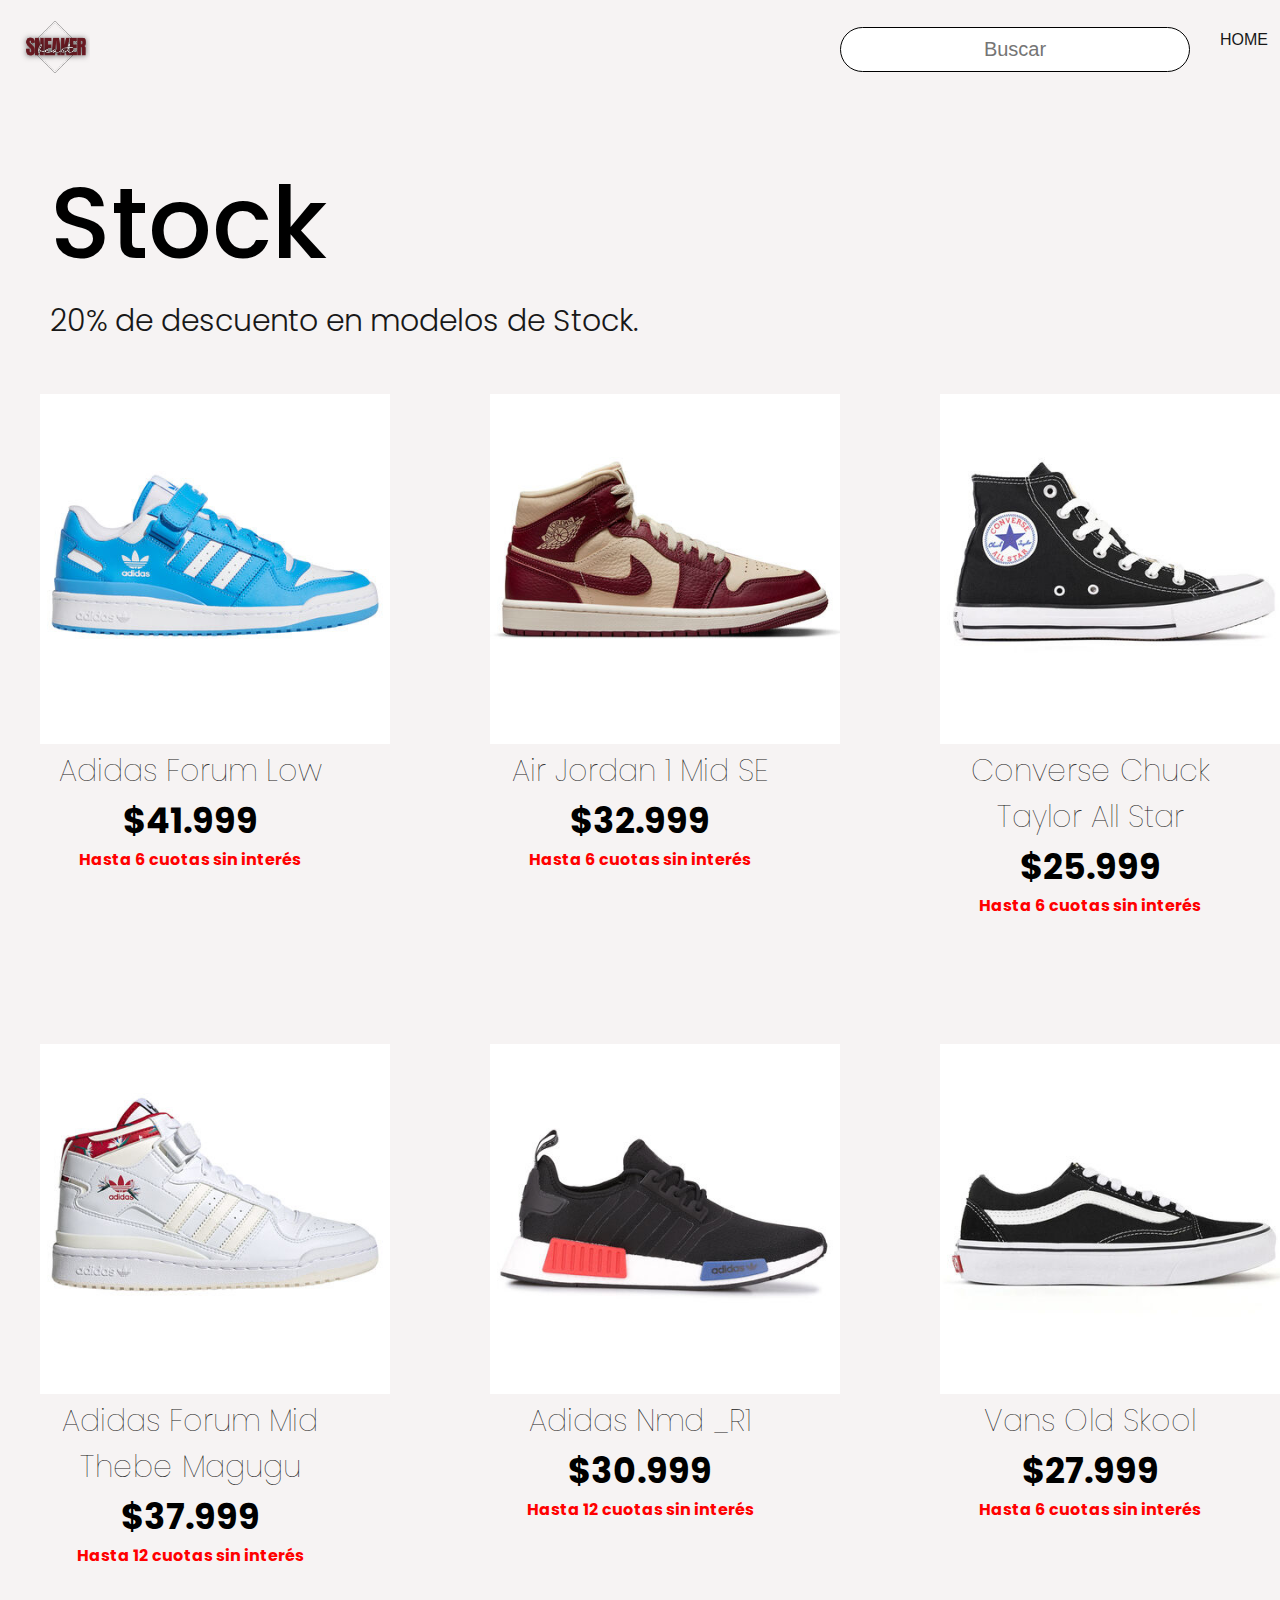
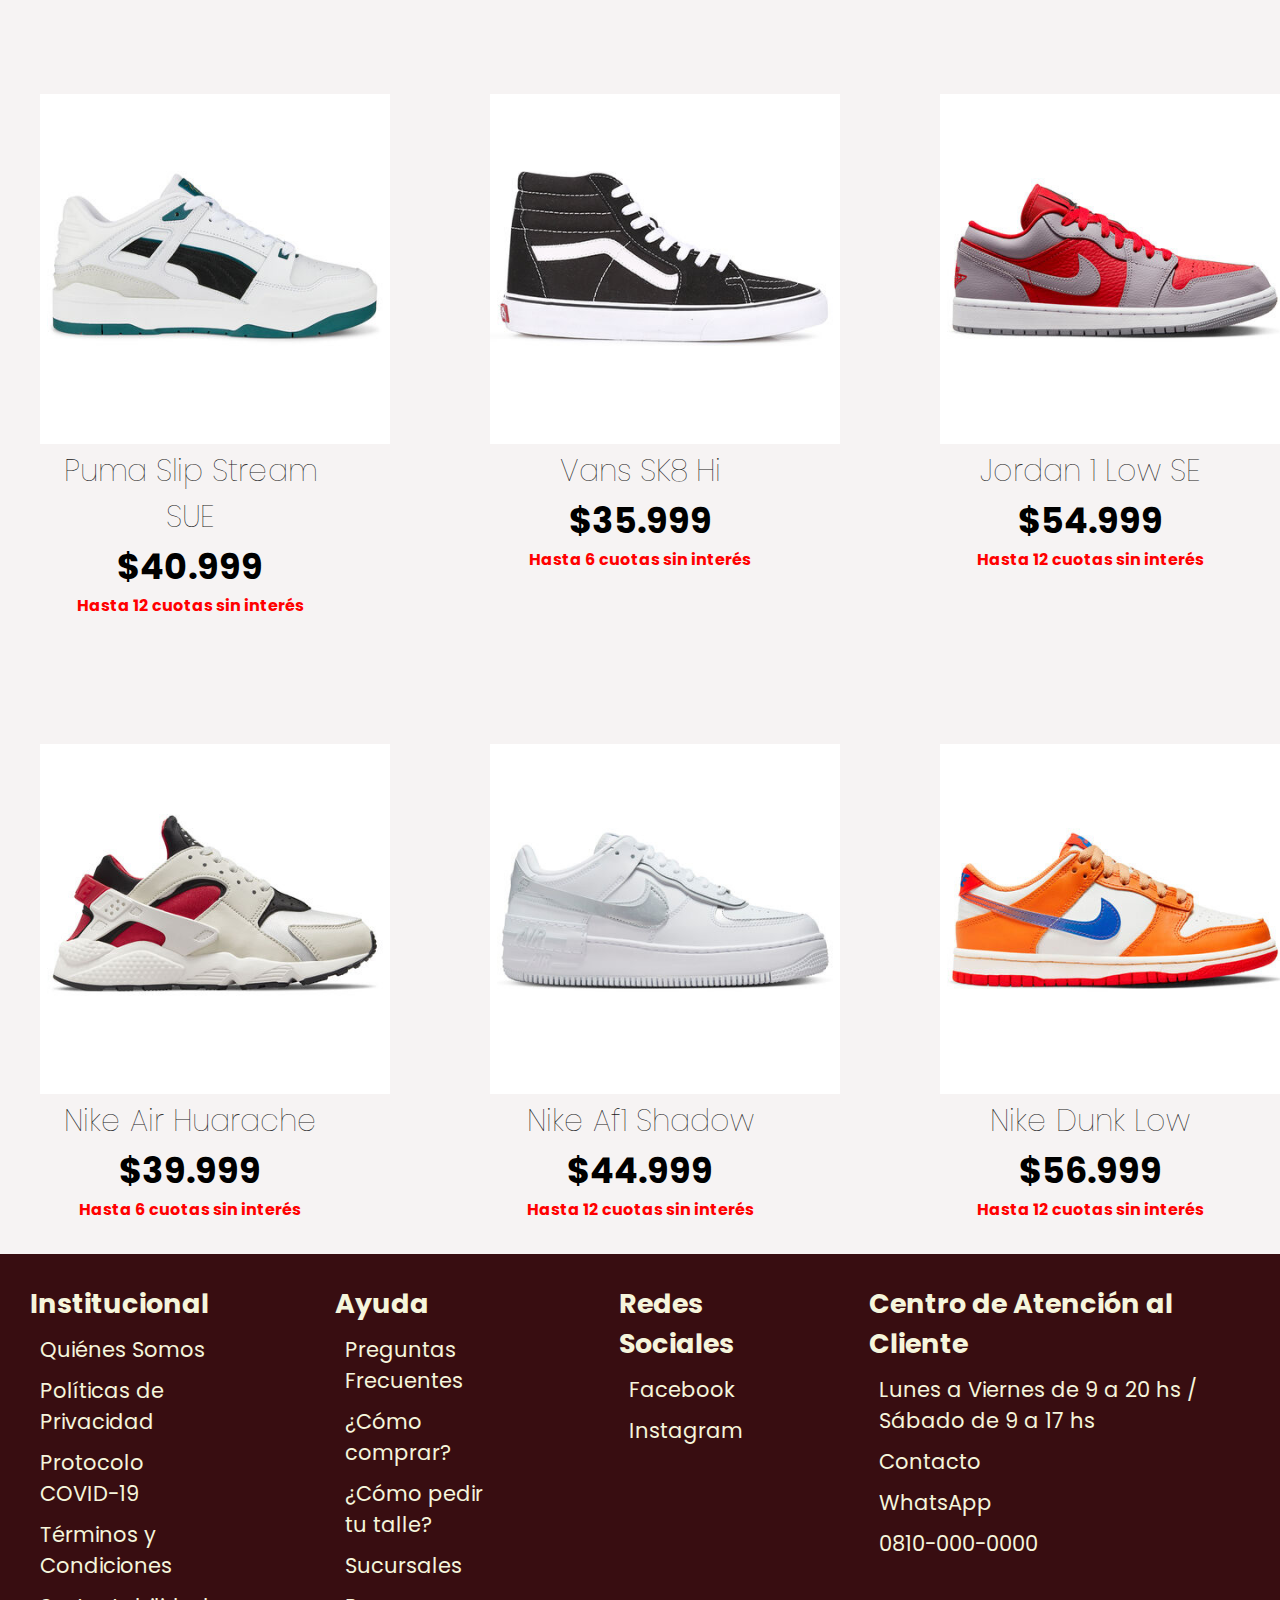
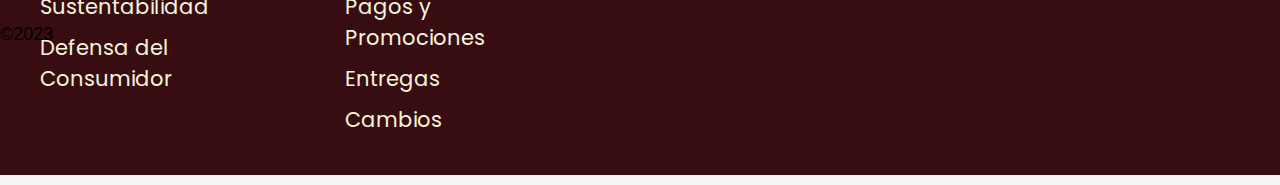
==== pages/colec.html @ 3ce3db35 "Agregamos pagina" ====
<!DOCTYPE html>
<html lang="en">
<head>
    <meta charset="UTF-8">
    <meta http-equiv="X-UA-Compatible" content="IE=edge">
    <meta name="viewport" content="width=device-width, initial-scale=1.0">
    <title>Colecciones</title>
    <link rel="shortcut icon" href="../img/SNEAKER.png" type="image/x-icon">
    <link rel="stylesheet" href="../sass/main.css">
    <link rel="stylesheet" href="../css/style.css">
    <link rel="preconnect" href="https://fonts.googleapis.com">
    <link rel="preconnect" href="https://fonts.gstatic.com" crossorigin>
    <link href="https://fonts.googleapis.com/css2?family=Chelsea+Market&family=Josefin+Sans:wght@300;400;600&family=Patrick+Hand+SC&family=Phudu:wght@400;500;600&family=Poppins:wght@300;600&family=Rampart+One&display=swap" rel="stylesheet">
    <link rel="stylesheet" href="https://cdnjs.cloudflare.com/ajax/libs/font-awesome/6.3.0/css/all.min.css" integrity="sha512-SzlrxWUlpfuzQ+pcUCosxcglQRNAq/DZjVsC0lE40xsADsfeQoEypE+enwcOiGjk/bSuGGKHEyjSoQ1zVisanQ==" crossorigin="anonymous" referrerpolicy="no-referrer" />
    <link href="https://cdn.jsdelivr.net/npm/bootstrap@5.3.0-alpha1/dist/css/bootstrap.min.css" rel="stylesheet" integrity="sha384-GLhlTQ8iRABdZLl6O3oVMWSktQOp6b7In1Zl3/Jr59b6EGGoI1aFkw7cmDA6j6gD" crossorigin="anonymous">
</head>
<body>
    <header>
        <nav>
            <ul class="nav-bar">
               <li class="logo"><a href="#"><img src="../img/SNEAKER.png" alt=""></a></li>
               <input type="checkbox" id="check">
               <li class="buscador">
                 <div class="buscar">
                     <input type="text" placeholder="Buscar">
                     <div class="btn">
                       <i class="fa-solid fa-magnifying-glass"></i>
                     </div>
                 </div>
               </li>
               <span class="menu">
                 <li><a href="../index.html" >Home</a></li>
                 <li><a href="../pages/colec.html" >Colecciones</a></li>
                 <li><a href="../pages/noved.html" >Novedades</a></li>
                 <li><a href="../pages/nosotros.html" >Nosotros</a></li>
                 <li><a href="">Iniciar Sesión</a></li>
                 <label for="check" class="close-menu"><i class="fas fa-times"></i></label>
               </span>
               <label for="check" class="open-menu"><i class="fas fa-bars"></i></label>
            </ul>
        </nav>
    </header>
    <div class="stock">
        <h2>Stock</h2>
        <p>20% de descuento en modelos de Stock.</p>
    </div>
    <section class="grid-cont">
        <div>
            <img src="../img/AdidasForumLow.jpeg" alt="">
            <h3>Adidas Forum Low</h3>
            <h4>$41.999</h4>
            <p>Hasta 6 cuotas sin interés</p>
        </div>
        <div>
            <img src="../img/AirJordan1MidSE.jpeg" alt="">
            <h3>Air Jordan 1 Mid SE</h3>
            <h4>$32.999</h4>
            <p>Hasta 6 cuotas sin interés</p>
        </div>
        <div>
            <img src="../img/ConverseChuckTaylorAllStar.jpeg" alt="">
            <h3>Converse Chuck Taylor All Star</h3>
            <h4>$25.999</h4>
            <p>Hasta 6 cuotas sin interés</p>
        </div>
        <div>
            <img src="../img/AdidasForumMidThebeMagugu.jpeg" alt="">
            <h3>Adidas Forum Mid Thebe Magugu</h3>
            <h4>$37.999</h4>
            <p>Hasta 12 cuotas sin interés</p>
        </div>
        <div>
            <img src="../img/AdidasNmd_R1.jpeg" alt="">
            <h3>Adidas Nmd _R1</h3>
            <h4>$30.999</h4>
            <p>Hasta 12 cuotas sin interés</p>
        </div>
        <div>
            <img src="../img/VansOldSkoolSneaker.jpeg" alt="">
            <h3>Vans Old Skool</h3>
            <h4>$27.999</h4>
            <p>Hasta 6 cuotas sin interés</p>
        </div>
        <div>
            <img src="../img/PumaSlipstreamSue.jpeg" alt="">
            <h3>Puma Slip Stream SUE</h3>
            <h4>$40.999</h4>
            <p>Hasta 12 cuotas sin interés</p>
        </div>
        <div>
            <img src="../img/VansSK8Hi.jpeg" alt="">
            <h3>Vans SK8 Hi</h3>
            <h4>$35.999</h4>
            <p>Hasta 6 cuotas sin interés</p>
        </div>
        <div>
            <img src="../img/Jordan1LowSE.jpeg" alt="">
            <h3>Jordan 1 Low SE</h3>
            <h4>$54.999</h4>
            <p>Hasta 12 cuotas sin interés</p>
        </div>
        <div>
            <img src="../img/NikeAirHuarache.jpeg" alt="">
            <h3>Nike Air Huarache</h3>
            <h4>$39.999</h4>
            <p>Hasta 6 cuotas sin interés</p>
        </div>
        <div>
            <img src="../img/NikeAf1Shadow.jpeg" alt="">
            <h3>Nike Af1 Shadow</h3>
            <h4>$44.999</h4>
            <p>Hasta 12 cuotas sin interés</p>
        </div>
        <div>
            <img src="../img/NikeDunkLow.jpeg" alt="">
            <h3>Nike Dunk Low</h3>
            <h4>$56.999</h4>
            <p>Hasta 12 cuotas sin interés</p>
        </div>
        
    </section>

    <footer>
        <div > 
          <h3>Institucional</h4>
          <ul>
            <li><a href="#" #="">Quiénes Somos</a></li>
            <li><a href="#" #="">Políticas de Privacidad</a></li>
            <li><a href="#" #="">Protocolo COVID-19</a></li>
            <li><a href="#" #="">Términos y Condiciones</a></li>
            <li><a href="#" #="">Sustentabilidad</a></li>
            <li><a href="#" #="">Defensa del Consumidor</a></li>
          </ul>
        </div>
        <div >
          <h3>Ayuda</h4>
          <ul>
            <li><a href="#" #="">Preguntas Frecuentes</a></li>
            <li><a href="#" #="">¿Cómo comprar?</a></li>
            <li><a href="#" #="">¿Cómo pedir tu talle?</a></li>
            <li><a href="#" #="">Sucursales</a></li>
            <li><a href="#" #="">Pagos y Promociones</a></li>
            <li><a href="#" #="">Entregas</a></li>
            <li><a href="#" #="">Cambios</a></li>
          </ul>
          
        </div>
        <div >
          <h3>Redes Sociales</h3>
          <ul>
            <li><a href="www.facebook.com" #="">Facebook</a></li>
            <li><a href="www.instagram.com" #="">Instagram</a></li>
          </ul>
          
        </div>
        <div >
          <h3>Centro de Atención al Cliente</h3>
          <ul>
            <li><a href="#" #="">Lunes a Viernes de 9 a 20 hs / Sábado de 9 a 17 hs</a></li>
            <li><a href="#" #="">Contacto</a></li>
            <li><a href="#" #="">WhatsApp</a></li>
            <li><a href="#" #="">0810-000-0000</a></li>
          </ul>
          
        </div>

        <p>&copy;2023</p>

    </footer>

    <script src="https://cdn.jsdelivr.net/npm/bootstrap@5.3.0-alpha1/dist/js/bootstrap.bundle.min.js" integrity="sha384-w76AqPfDkMBDXo30jS1Sgez6pr3x5MlQ1ZAGC+nuZB+EYdgRZgiwxhTBTkF7CXvN" crossorigin="anonymous"></script>
</body>
</html>
---- sass/main.css ----
body {
  background-color: #f6f3f3 !important;
}
body div.buscar input {
  width: 350px;
  height: 45px;
  padding: 0;
  margin-left: 750px;
  font-size: 20px;
  outline: none;
  border: 1px solid black;
  border-radius: 50px;
  transition: all 0.5s ease;
  text-align: center;
}
body div.buscar .btn {
  position: absolute;
  margin-left: -45px;
  width: 45px;
  height: 45px;
  line-height: 45px;
  text-align: center;
  color: bisque;
  font-size: 20px;
  border-radius: 45%;
  cursor: pointer;
}
body div.buscar .btn i {
  position: absolute;
  margin-left: -10px;
  margin-top: 5px;
  color: black;
}
body div.buscar .btn:hover i {
  transition: all 0.2s;
  color: red;
}
body section.container {
  display: flex;
  padding: 0;
  margin-top: 70px;
  align-items: center;
  justify-content: center;
  gap: 30px;
}
body section.container .home {
  padding: 5px;
  flex-direction: row;
  flex-wrap: nowrap;
}
body section.container .home img {
  width: 750px;
  height: auto;
}
body .promo-barra {
  margin: 100px 50px 100px 50px;
  background-color: #681921;
}
body .promo-barra h2 {
  color: #f6f3f3;
  font-family: "Poppins";
  font-size: 35px;
  padding-top: 40px;
  font-weight: bold;
  text-align: center;
}
body .promo-barra h3 {
  font-family: "Poppins";
  color: #f6f3f3;
  text-align: center;
}
body .promo-barra div.mail {
  display: flex;
  justify-content: center;
  gap: 20px;
}
body .promo-barra div.mail input {
  width: 400px;
  height: 40px;
  font-size: 20px;
  font-family: "Poppins";
  margin-top: 25px;
  margin-bottom: 35px;
}
body .promo-barra div.mail button {
  margin-top: 25px;
  margin-bottom: 35px;
  font-family: "Poppins";
  font-size: 19px;
}
body .banner-footer {
  margin: 50px 0;
}
body .banner-footer img {
  width: auto;
  height: 800px;
  padding-left: 100px;
}
body footer {
  background-color: #380d11;
  margin: 10px 0;
  display: flex;
  gap: 50px;
}
body footer p {
  position: absolute;
  padding-top: 370px;
  font-size: 18px;
}
body footer div {
  flex-direction: column;
  padding: 30px;
}
body footer div h3 {
  color: beige;
  font-family: "Poppins";
  font-size: 27px;
  font-weight: bold;
}
body footer div ul {
  list-style: none;
}
body footer div ul li {
  position: relative;
}
body footer div ul li a {
  display: block;
  text-decoration: none;
  font-size: 21px;
  font-family: "Poppins";
  color: beige;
  margin: 10px;
}
body footer div ul li a:hover {
  color: black;
  transition: all 0.2s ease-in-out;
}
body div.stock {
  padding: 50px;
  margin: auto;
}
body div.stock h2 {
  color: black;
  font-family: "Poppins";
  font-size: 100px;
  font-weight: 500;
  text-align: left;
}
body div.stock p {
  color: #181818;
  font-family: "Poppins";
  font-size: 30px;
  font-weight: 300;
  text-align: left;
}
body section.grid-cont {
  display: grid;
  grid-template-columns: 300px 300px 300px;
  grid-template-rows: 500px 500px 500px 500px;
  gap: 150px;
  justify-content: center;
}
body section.grid-cont div img {
  width: 350px;
  height: auto;
}
body section.grid-cont div h3 {
  color: #181818;
  font-family: "Poppins";
  font-size: 30px;
  font-weight: lighter;
  text-align: center;
}
body section.grid-cont div h4 {
  color: black;
  font-family: "Poppins";
  font-size: 35px;
  font-weight: bold;
  text-align: center;
}
body section.grid-cont div p {
  color: red;
  font-family: "Poppins";
  font-weight: bold;
  text-align: center;
  margin-bottom: 50px;
}
body div.noved {
  background-color: #181818;
  margin: 50px 100px 50px 100px;
  height: 80px;
}
body div.noved h1 {
  color: #f6f3f3;
  font-family: "Poppins";
  font-size: 40px;
  text-align: center;
  padding-top: 20px;
}
body div.noved h2 {
  background-color: pink;
  color: #181818;
  font-family: "Phudu";
  font-size: 80px;
  text-align: center;
  padding-top: 20px;
}
body section.pink {
  margin: 200px 10px 100px 10px;
  background-image: url(../img/JordanAf1ValentineDay.jpeg);
  background-size: cover;
}
body section.pink div {
  position: relative;
}
body section.pink div img {
  padding-left: 500px;
  width: auto;
  height: 900px;
}
body div.noved2 h2 {
  margin: 100px 10px 100px 10px;
  background-color: pink;
  color: #181818;
  text-align: center;
  font-family: "Phudu";
  font-size: 80px;
}
body section.red {
  margin: 200px 10px 100px 10px;
  background-image: url(../img/air-jordan-4-retro-metallic-red-CT8527-112_2.jpeg);
  background-size: cover;
}
body section.red div {
  position: relative;
}
body section.red div img {
  padding-left: 400px;
  width: 75%;
  height: auto;
}
body div.noved3 h2 {
  background-color: red;
  padding-top: 10px;
  color: #181818;
  font-family: "Phudu";
  font-size: 80px;
  text-align: center;
}
body div.noved4 {
  margin: 100px 10px 100px 10px;
  background-color: red;
}
body div.noved4 h2 {
  color: #181818;
  padding-top: 10px;
  font-family: "Phudu";
  font-size: 80px;
  text-align: center;
}
body div.nosotros {
  margin: 50px;
}
body div.nosotros h1 {
  font-family: "Poppins";
  font-size: 50px;
  font-weight: bold;
}
body div.texto {
  margin: 90px 250px;
  text-align: justify;
}
body div.texto p {
  font-family: "Poppins";
  font-size: 21px;
}
body div.texto h5 {
  font-family: "Poppins";
  font-size: 33px;
}
body div.texto ul li {
  font-family: "Poppins";
  font-size: 21px;
}
body .form {
  font-family: "Poppins";
  min-height: 55vh;
  background-color: rgb(214, 209, 243);
  margin: 50px auto;
  width: 350px;
  height: 450px;
  padding: 50px 15px;
  border-radius: 10px;
  box-shadow: 0 5px 10px 2px;
  text-align: top center;
}
body .form .form_title h2 {
  font-size: 2rem;
  margin-bottom: 0.5em;
  text-align: center;
}
body .form .form_title .form_paragraph {
  font-weight: 300px;
  text-align: center;
}
body .form .form_container {
  margin-top: 125px;
  display: grid;
  gap: 2em;
}
body .form .form_container .form_group {
  position: relative;
  color: rgb(66, 65, 65);
}
body .form .form_container .form_group .form_input {
  width: 100px;
  background: none;
  color: rgb(124, 123, 123);
  font-size: 1rem;
  padding: 0.8em 0.3em;
  border: none;
  outline: none;
  border-bottom: 1px solid color;
  font-family: "Poppins";
}
body .form .form_container .form_group .form_label {
  color: black;
  cursor: pointer;
  position: absolute;
  top: 0;
  left: 5px;
  transform: translateY(10px);
  transition: all 0.5s, color, 3s;
}
body .form .form_container .form_group .form_line {
  position: absolute;
  bottom: 0;
  left: 0;
  width: 100%;
  height: 1px;
  background-color: #3866f2;
}
body .form .form_container .form_submit {
  background: #3866f2;
  color: white;
  font-family: "Poppins";
  font-weight: 300;
  font-size: 1rem;
  padding: 0.8em 0;
  border: none;
  border-radius: 0.5em;
}/*# sourceMappingURL=main.css.map */
---- css/style.css ----
* {
    box-sizing: border-box;
    margin: 0;
    padding: 0;
}

body{
    font-family: 'Lucida Sans Regular', 'Lucida Grande', 'Lucida Sans Unicode', Geneva, Verdana, sans-serif;
    --color1: #181818 ;
    --color2: #f6f3f3;
}
.nav-bar {
    width: 100%;
    display: flex;
    justify-content: space-between;
    align-items: center;
    list-style: none;
    position: relative;
    background-color: var(--color2);
    padding: 12px 20px;
}

.logo img {
    width: 70px;
}

.menu {
    display: flex;
}
.menu li {padding-left: 30px ;}
.menu li a {
    display: inline-block;
    text-decoration: none;
    color: var(--color1);
    text-align: center;
    transition: 0.15s ease-in-out;
    position: relative;
    text-transform: uppercase;

}
.menu li a::after {
    content: "";
    position: absolute;
    bottom: 0;
    left: 0;
    width: 0;
    height: 1px;
    background-color: var(--color1);
    transition: 0.15s ease-in-out;
}
.menu li a:hover:after {width: 100%;}
.open-menu , .close-menu {
    position: absolute;
    color: var(--color1);
    cursor: pointer;
    font-size: 1.5rem;
    display: none;
}
.open-menu {
    top: 50%;
    right: 20px;
    transform: translateY(-50%);
}
.close-menu {
    top: 20px;
    right: 20px;
}
#check {display: none;}

@media (max-width: 670px) {

    .menu {
        flex-direction: column;
        align-items: center;
        justify-content: center;
        width: 80%;
        height: 100vh;
        position: fixed;
        top: 0;
        right: -100%;
        z-index: 100;
        background-color: var(--color2);
        transition: all 0.2s ease-in-out;
    }
    .menu li {margin-top: 40px;}
    .menu li a {padding: 10px;}
    .open-menu , .close-menu {display: block;}
    #check:checked ~ .menu {right: 0;}

    /* QUIENES SOMOS*/

    .nosotros {text-align: center;}
    .texto {
        margin: 50px ;
        padding: 10px;
        text-align: justify;
    }

    .footer h5 {
        font-size: 40px;
    }
    .buscar {display: none;}

    .stock h2 {
        font-size: 50px;
    }
    .stock p {
        font-size: 20px;
    }
    .grid-cont {
        margin-left: -90px;
        grid-template-columns: 100px 100px;
        grid-template-rows: 200px 200px 200px 200px 200px;
        gap: 200px;
        
        

    }
    .grid-cont div img {
        width: 200px;
        height: auto;
    }
    .grid-cont div h3 {
        font-size: 20px;
        font-weight: bold;
        
    }
    .grid-cont div h3 {
        position: absolute;
        text-align: center;
        margin-top: 20px;

        margin-right: 100px;
        
    }
    .grid-cont div h4 {
        font-size: 30px;

    }
    .grid-cont div h4 {
        margin-top: 70px;
        margin-left: 50px;
    }
    .grid-cont div p {
        position: absolute;
    }

}
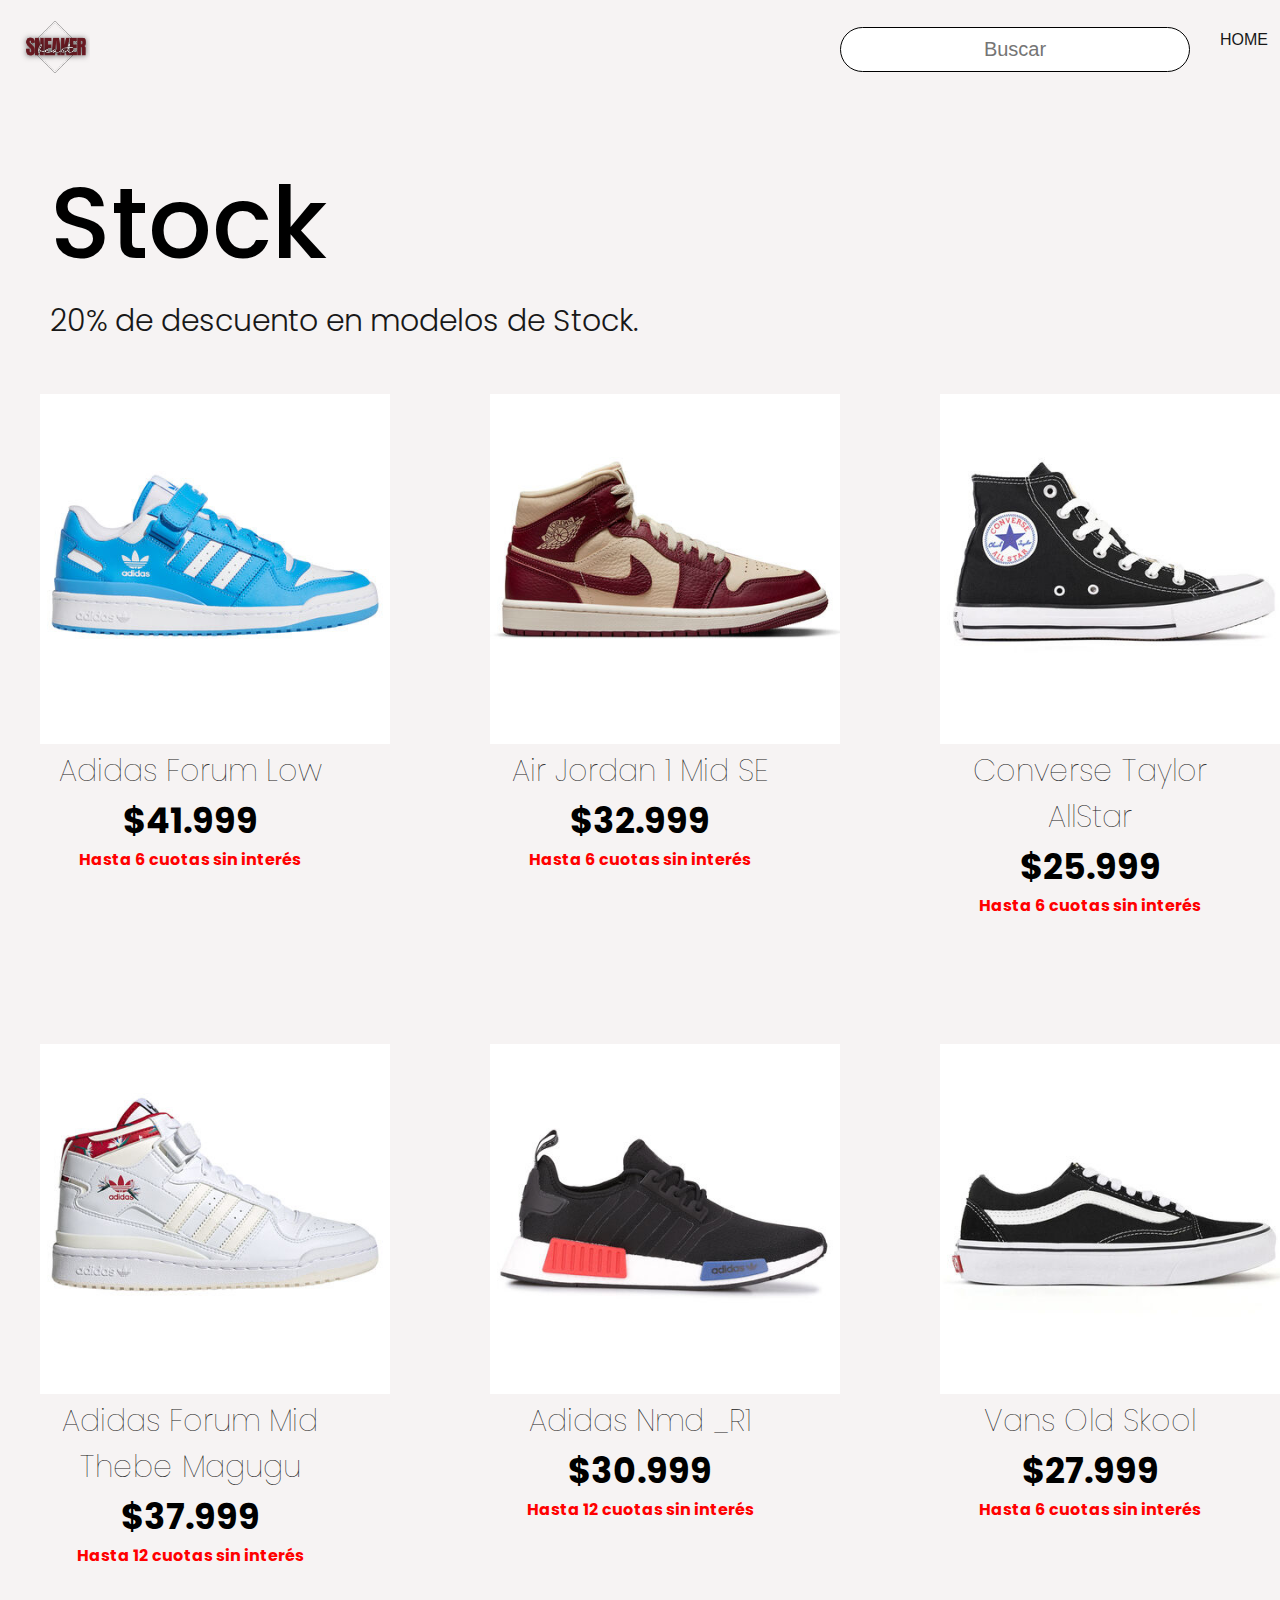
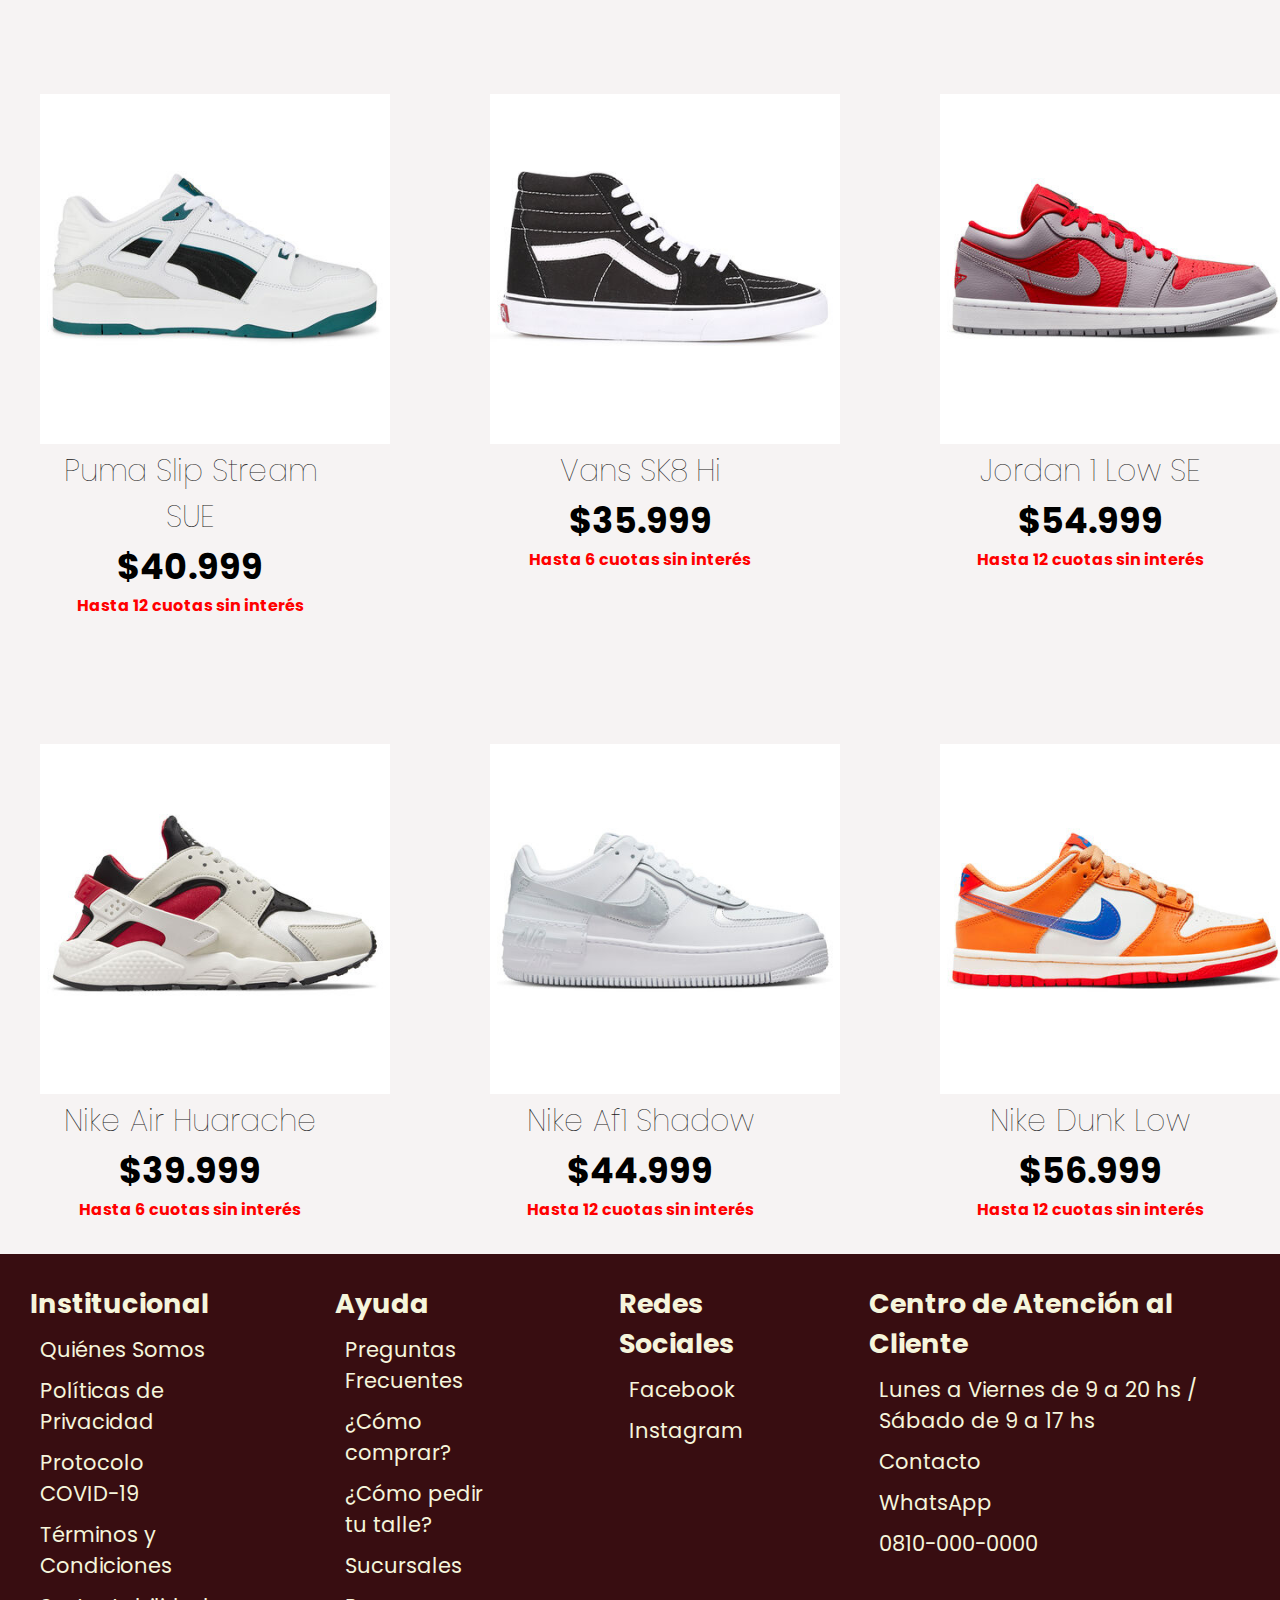
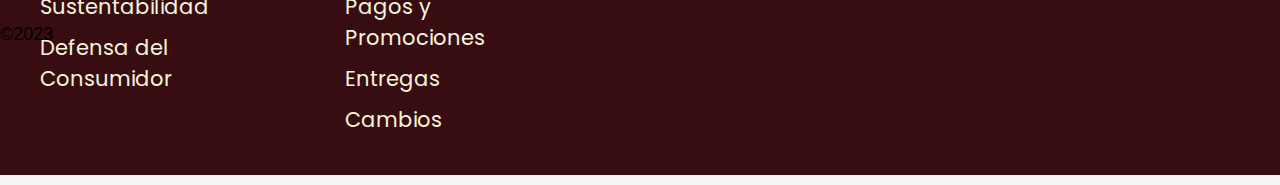
==== commit b1aff8f1: "intento de responsive" ====
--- a/pages/colec.html
+++ b/pages/colec.html
@@ -59,7 +59,7 @@
         </div>
         <div>
             <img src="../img/ConverseChuckTaylorAllStar.jpeg" alt="">
-            <h3>Converse Chuck Taylor All Star</h3>
+            <h3>Converse Taylor AllStar</h3>
             <h4>$25.999</h4>
             <p>Hasta 6 cuotas sin interés</p>
         </div>
--- a/sass/main.css
+++ b/sass/main.css
@@ -349,4 +349,35 @@
   padding: 0.8em 0;
   border: none;
   border-radius: 0.5em;
+}
+
+@media (max-width: 650px) {
+  .menu {
+    flex-direction: column;
+    align-items: center;
+    justify-content: center;
+    width: 80%;
+    height: 100vh;
+    position: fixed;
+    top: 0;
+    right: -100%;
+    z-index: 100;
+    background-color: black;
+    transition: all 0.2s ease-in-out;
+  }
+  .menu li {
+    margin-top: 40px;
+  }
+  .menu li a {
+    padding: 10px;
+  }
+  .menu .close-menu {
+    display: block;
+  }
+  .open-menu {
+    display: block;
+  }
+  .open-menu #check:checked ~ .menu {
+    right: 0;
+  }
 }/*# sourceMappingURL=main.css.map */--- a/css/style.css
+++ b/css/style.css
@@ -8,6 +8,7 @@
     font-family: 'Lucida Sans Regular', 'Lucida Grande', 'Lucida Sans Unicode', Geneva, Verdana, sans-serif;
     --color1: #181818 ;
     --color2: #f6f3f3;
+    
 }
 .nav-bar {
     width: 100%;
@@ -68,6 +69,15 @@
 #check {display: none;}
 
 @media (max-width: 670px) {
+    
+        
+    
+    header nav ul li.buscador {
+        display: flex;
+    }
+    .buscador .buscar {
+        margin-left: -60%;
+    }
 
     .menu {
         flex-direction: column;
@@ -90,51 +100,60 @@
     /* QUIENES SOMOS*/
 
     .nosotros {text-align: center;}
-    .texto {
-        margin: 50px ;
-        padding: 10px;
+    .texto p {
+        margin-left: -150px;
+        margin-right: -150px;
+        padding: 0px;
         text-align: justify;
     }
 
     .footer h5 {
         font-size: 40px;
     }
-    .buscar {display: none;}
+    
 
-    .stock h2 {
-        font-size: 50px;
+    
+    
+
+    
+}
+
+@media (min-width: 400px) and (max-width: 768px) {
+    div.stock h2 {
+        font-size: 50px !important;
     }
     .stock p {
-        font-size: 20px;
+        font-size: 20px !important;
     }
     .grid-cont {
         margin-left: -90px;
-        grid-template-columns: 100px 100px;
-        grid-template-rows: 200px 200px 200px 200px 200px;
-        gap: 200px;
+        margin-bottom: 100px;
+        grid-template-columns: 100px 100px !important;
+        grid-template-rows: 250px 250px 250px 250px 250px !important;
+        gap: 150px;
         
         
 
     }
-    .grid-cont div img {
-        width: 200px;
-        height: auto;
+    .grid-cont div img { 
+        width: 200px !important;
+        
     }
     .grid-cont div h3 {
-        font-size: 20px;
+        font-size: 20px !important;
         font-weight: bold;
         
     }
     .grid-cont div h3 {
         position: absolute;
         text-align: center;
-        margin-top: 20px;
+        margin-top: 20px !important;
 
         margin-right: 100px;
         
     }
     .grid-cont div h4 {
-        font-size: 30px;
+        font-size: 25px !important;
 
     }
     .grid-cont div h4 {
@@ -143,7 +162,11 @@
     }
     .grid-cont div p {
         position: absolute;
+        margin-bottom: -30px !important;
     }
+    
 
+    
 }
 
+
